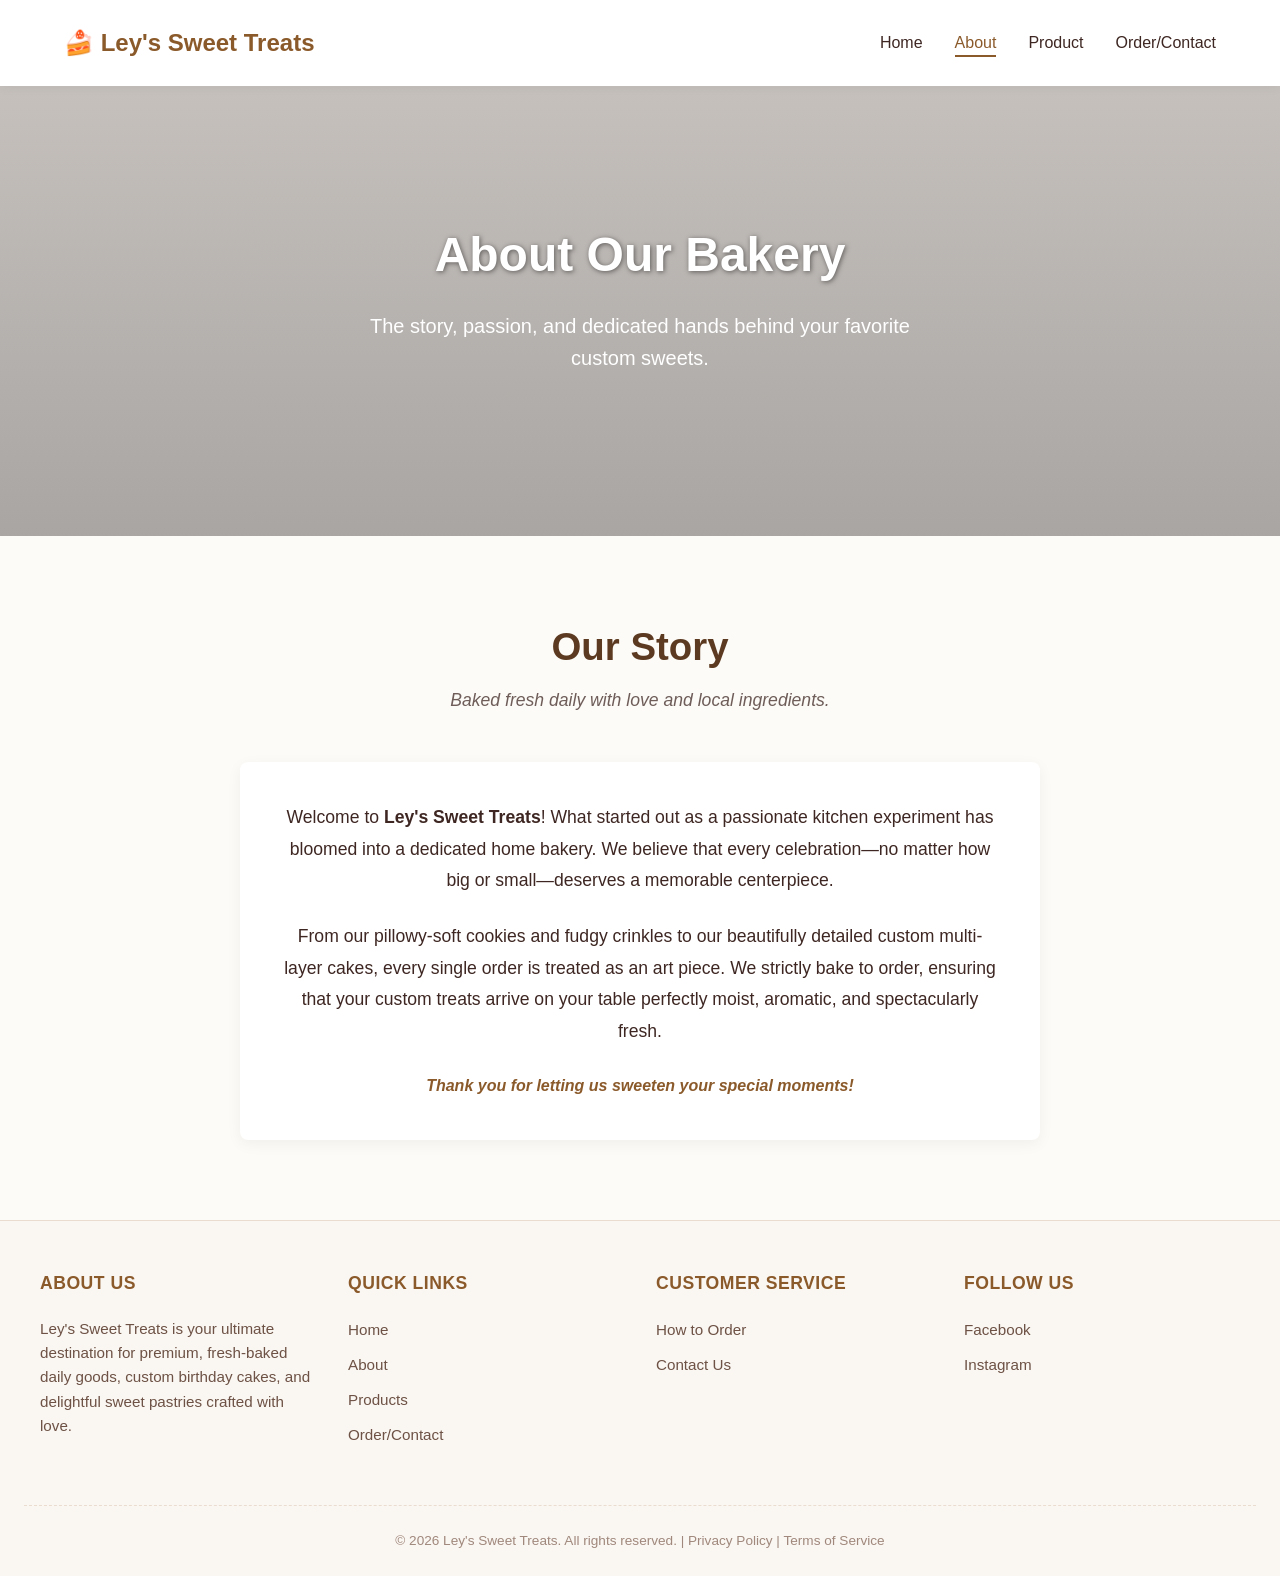
==== about.html @ 50388822 "Add files via upload" ====
<!DOCTYPE html>
<html lang="en">
<head>
    <meta charset="UTF-8">
    <meta name="viewport" content="width=device-width, initial-scale=1.0">
    <title>About Us - Ley's Sweet Treats</title>
    <link rel="stylesheet" href="Midterm.css">
</head>
<body>

    <header class="main-header">
        <div class="logo">🍰 Ley's Sweet Treats</div>
        <nav class="main-nav">
            <ul>
                <li><a href="Midterm.html">Home</a></li>
                <li><a href="about.html" class="active">About</a></li>
                <li><a href="services.html">Product</a></li>
                <li><a href="contact.html">Order/Contact</a></li>
            </ul>
        </nav>
    </header>

    <section class="hero-section">
        <article class="hero-content">
            <h1>About Our Bakery</h1>
            <p>The story, passion, and dedicated hands behind your favorite custom sweets.</p>
        </article>
    </section>

    <main>
        <section class="menu-section">
            <h2>Our Story</h2>
            <p class="menu-subtitle">Baked fresh daily with love and local ingredients.</p>
            
            <div class="form-container" style="text-align: center; max-width: 800px; line-height: 1.8;">
                <p style="margin-bottom: 1.5rem; font-size: 1.1rem;">
                    Welcome to <strong>Ley's Sweet Treats</strong>! What started out as a passionate kitchen experiment has bloomed into a dedicated home bakery. We believe that every celebration—no matter how big or small—deserves a memorable centerpiece.
                </p>
                <p style="margin-bottom: 1.5rem; font-size: 1.1rem;">
                    From our pillowy-soft cookies and fudgy crinkles to our beautifully detailed custom multi-layer cakes, every single order is treated as an art piece. We strictly bake to order, ensuring that your custom treats arrive on your table perfectly moist, aromatic, and spectacularly fresh.
                </p>
                <p style="font-style: italic; color: var(--primary-color); font-weight: 600;">
                    Thank you for letting us sweeten your special moments!
                </p>
            </div>
        </section>
    </main>

<footer class="main-footer">
    <div class="footer-container">
        
        <div class="footer-column">
            <h3>About Us</h3>
            <p>Ley's Sweet Treats is your ultimate destination for premium, fresh-baked daily goods, custom birthday cakes, and delightful sweet pastries crafted with love.</p>
        </div>

        <div class="footer-column">
            <h3>Quick Links</h3>
            <ul>
                <li><a href="Midterm.html">Home</a></li>
                <li><a href="about.html">About</a></li>
                <li><a href="services.html">Products</a></li>
                <li><a href="contact.html">Order/Contact</a></li>
            </ul>
        </div>

        <div class="footer-column">
            <h3>Customer Service</h3>
            <ul>
                <li><a href="howtoorder.html">How to Order</a></li>
                <li><a href="contact.html">Contact Us</a></li>
            </ul>
        </div>

        <div class="footer-column">
            <h3>Follow Us</h3>
            <ul>
                <li><a href="https://facebook.com" target="_blank">Facebook</a></li>
                <li><a href="https://instagram.com" target="_blank">Instagram</a></li>
            </ul>
        </div>

    </div>

    <div class="footer-bottom">
        <p>&copy; 2026 Ley's Sweet Treats. All rights reserved. | Privacy Policy | Terms of Service</p>
    </div>
</footer>

</body>
</html>
---- Midterm.css ----
:root {
    --primary-color: #8B5A2B;   
    --accent-color: #D2B48C;     
    --accent-dark: #5C3A21;   
    --bg-light: #FDFBF7;         
    --bg-card: #FFFFFF;
    --text-main: #3E2723;        
    --text-muted: #795548;
    --success-color: #4CAF50;
    --border-radius: 8px;
    --transition-speed: 0.3s;
}

* {
    box-sizing: border-box;
    margin: 0;
    padding: 0;
}

body {
    font-family: 'Segoe UI', Tahoma, Geneva, Verdana, sans-serif;
    background-color: var(--bg-light);
    color: var(--text-main);
    line-height: 1.6;
}

.main-header {
    background-color: var(--bg-card);
    display: flex;
    justify-content: space-between;
    align-items: center;
    padding: 1.5rem 5%;
    box-shadow: 0 2px 10px rgba(0, 0, 0, 0.05);
    position: sticky;
    top: 0;
    z-index: 1000;
}

.logo {
    font-size: 1.5rem;
    font-weight: bold;
    color: var(--primary-color);
}

.main-nav ul {
    list-style: none;
    display: flex;
    gap: 2rem;
}

.main-nav a {
    text-decoration: none;
    color: var(--text-main);
    font-weight: 500;
    transition: color var(--transition-speed);
}

.main-nav a:hover,
.main-nav a.active {
    color: var(--primary-color);
    border-bottom: 2px solid var(--primary-color);
    padding-bottom: 4px;
}

.hero-section {
    background: linear-gradient(rgba(160, 153, 149, 0.6), rgba(133, 129, 127, 0.7)), 
                url('Lhey.jpg') no-repeat center center/cover;
    height: 50vh;
    display: flex;
    align-items: center;
    justify-content: center;
    text-align: center;
    color: #ffffff;
    padding: 0 1rem;
}

.hero-content h1 {
    font-size: 3rem;
    margin-bottom: 1rem;
    text-shadow: 1px 1px 5px rgba(0,0,0,0.5);
}

.hero-content p {
    font-size: 1.25rem;
    max-width: 600px;
    margin: 0 auto 2rem auto;
}

.cta-btn {
    display: inline-block;
    background-color: var(--primary-color);
    color: #ffffff;
    padding: 0.8rem 2rem;
    text-decoration: none;
    border-radius: var(--border-radius);
    font-weight: bold;
    transition: background-color var(--transition-speed);
}

.cta-btn:hover {
    background-color: var(--accent-dark);
}

.menu-section {
    padding: 5rem 5%;
    max-width: 1200px;
    margin: 0 auto;
}

.menu-section h2 {
    text-align: center;
    font-size: 2.4rem;
    margin-bottom: 0.5rem;
    color: var(--accent-dark);
}

.menu-subtitle {
    text-align: center;
    color: var(--text-muted);
    font-style: italic;
    margin-bottom: 3rem;
    font-size: 1.1rem;
}

.menu-grid {
    display: grid;
    grid-template-columns: repeat(auto-fit, minmax(280px, 1fr));
    gap: 2rem;
}

.menu-card {
    background-color: var(--bg-card);
    border-radius: var(--border-radius);
    overflow: hidden;
    box-shadow: 0 4px 12px rgba(92, 58, 33, 0.06);
    display: flex;
    flex-direction: column;
    border: 1px solid rgba(210, 180, 140, 0.3);
    transition: transform var(--transition-speed), box-shadow var(--transition-speed);
}

.menu-card:hover {
    transform: translateY(-4px);
    box-shadow: 0 8px 20px rgba(92, 58, 33, 0.12);
}

.card-image img {
    width: 100%;
    height: 200px;
    object-fit: cover;
}

.card-content {
    padding: 1.5rem;
    display: flex;
    flex-direction: column;
    flex-grow: 1;
}

.card-header {
    display: flex;
    justify-content: space-between;
    align-items: baseline;
    margin-bottom: 0.75rem;
}

.menu-card h3 {
    font-size: 1.3rem;
    color: var(--accent-dark);
    font-weight: 600;
}

.card-content .price {
    font-size: 1.4rem;
    font-weight: 700;
    color: var(--primary-color);
    padding: 0;
}

.card-content .description {
    color: var(--text-muted);
    font-size: 0.95rem;
    line-height: 1.5;
    margin-bottom: 1.5rem;
    flex-grow: 1; 
}

.menu-btn {
    background-color: transparent;
    border: 1px solid var(--primary-color);
    color: var(--primary-color);
    padding: 0.6rem 1rem;
    border-radius: var(--border-radius);
    font-weight: 600;
    cursor: pointer;
    font-size: 0.95rem;
    transition: all var(--transition-speed);
}

.menu-btn:hover {
    background-color: var(--primary-color);
    color: #ffffff;
}

.form-section {
    background-color: #F4EFE6; 
    padding: 5rem 5%;
}

.form-section h2 {
    text-align: center;
    font-size: 2.2rem;
    margin-bottom: 2.5rem;
    color: var(--accent-dark);
}

.form-container {
    max-width: 650px;
    margin: 0 auto;
    background-color: var(--bg-card);
    padding: 2.5rem;
    border-radius: var(--border-radius);
    box-shadow: 0 4px 15px rgba(0,0,0,0.05);
}

.form-group {
    margin-bottom: 1.5rem;
}

.form-group label, 
.radio-label {
    display: block;
    margin-bottom: 0.5rem;
    font-weight: 600;
    color: var(--text-main);
}

.form-group input[type="text"],
.form-group input[type="email"],
.form-group textarea {
    width: 100%;
    padding: 0.75rem;
    border: 1px solid var(--accent-color);
    border-radius: var(--border-radius);
    background-color: var(--bg-light);
    font-family: inherit;
    font-size: 1rem;
    transition: outline var(--transition-speed), border-color var(--transition-speed);
}

.form-group input:focus,
.form-group textarea:focus {
    outline: none;
    border-color: var(--primary-color);
    box-shadow: 0 0 0 3px rgba(139, 90, 43, 0.15);
}

.radio-group {
    display: flex;
    flex-direction: column;
    gap: 0.5rem;
    margin-top: 0.5rem;
}

@media (min-width: 480px) {
    .radio-group {
        flex-direction: row;
        gap: 1.5rem;
    }
}

.radio-group label {
    display: inline;
    font-weight: normal;
    margin-left: 0.3rem;
    cursor: pointer;
}

.radio-group input[type="radio"] {
    accent-color: var(--primary-color);
    cursor: pointer;
}

.submit-btn {
    width: 100%;
    background-color: var(--primary-color);
    color: #ffffff;
    border: none;
    padding: 1rem;
    font-size: 1.1rem;
    font-weight: bold;
    border-radius: var(--border-radius);
    cursor: pointer;
    transition: background-color var(--transition-speed);
}

.submit-btn:hover {
    background-color: var(--accent-dark);
}

.main-footer {
    background-color: #faf6f2; 
    color: #5c4033; 
    padding: 3rem 1.5rem 1.5rem 1.5rem;
    font-family: 'Segoe UI', Tahoma, Geneva, Verdana, sans-serif;
    border-top: 1px solid #ebdcd0; 
}

.footer-container {
    display: flex;
    justify-content: space-between;
    gap: 2rem;
    max-width: 1200px;
    margin: 0 auto;
    flex-wrap: wrap;
}

.footer-column {
    flex: 1;
    min-width: 200px;
}

.footer-column h3 {
    color: #8b5a2b; 
    font-size: 1.1rem;
    margin-bottom: 1.2rem;
    text-transform: uppercase;
    letter-spacing: 0.5px;
    font-weight: 700;
}

.footer-column p {
    font-size: 0.95rem;
    line-height: 1.6;
    color: #6d5245;
}

.footer-column ul {
    list-style: none;
    padding: 0;
    margin: 0;
}

.footer-column ul li {
    margin-bottom: 0.6rem;
}

.footer-column ul li a {
    color: #6d5245;
    text-decoration: none;
    font-size: 0.95rem;
    transition: color 0.2s ease, padding-left 0.2s ease;
}

.footer-column ul li a:hover {
    color: #8b5a2b; 
    padding-left: 4px; 
}


.footer-bottom {
    margin-top: 3rem;
    padding-top: 1.5rem;
    border-top: 1px dashed #ebdcd0;
    text-align: center;
}

.footer-bottom p {
    font-size: 0.85rem;
    color: #a0887c;
}
@media (max-width: 768px) {
    .footer-container {
        flex-direction: column;
        gap: 2.5rem;
    }
}

@media (max-width: 768px) {
    .main-header {
        flex-direction: column;
        gap: 1rem;
        padding: 1rem;
    }

    .main-nav ul {
        gap: 1rem;
    }

    .hero-content h1 {
        font-size: 2.2rem;
    }

    .pricing-card.featured {
        transform: none; 
    }

    .form-container {
        padding: 1.5rem;
    }
}

.contact-page-container {
    display: flex;
    gap: 2rem;
    max-width: 1200px;
    margin: 3rem auto;
    padding: 0 1.5rem;
    align-items: flex-start;
}

.contact-form-card, .contact-info-card {
    background: rgba(255, 255, 255, 0.95);
    border-radius: 16px;
    padding: 2.5rem;
    box-shadow: 0 8px 32px rgba(0, 0, 0, 0.05);
}

.contact-form-card {
    flex: 1.5; 
}

.contact-info-card {
    flex: 1;
}

.input-field-group {
    display: flex;
    flex-direction: column;
    margin-bottom: 1.5rem;
}

.input-field-group label {
    font-weight: 600;
    margin-bottom: 0.5rem;
    color: #4a3321;
}

.input-field-group input, .input-field-group textarea {
    padding: 0.8rem 1rem;
    border: 1px solid #d4c5b9;
    border-radius: 8px;
    background-color: #faf8f5;
    font-size: 1rem;
    color: #333;
    transition: all 0.2s ease;
}

.input-field-group input:focus, .input-field-group textarea:focus {
    outline: none;
    border-color: #a07855;
    background-color: #fff;
    box-shadow: 0 0 0 3px rgba(160, 120, 85, 0.1);
}

.contact-method-container {
    margin: 2rem 0;
    border-top: 1px dashed #e1d6cd;
    padding-top: 1.5rem;
}

.method-title {
    display: block;
    font-weight: 600;
    margin-bottom: 1rem;
    color: #4a3321;
}

.radio-options-row {
    display: flex;
    gap: 1.5rem;
    flex-wrap: wrap;
}

.radio-label {
    display: flex;
    align-items: center;
    gap: 0.5rem;
    cursor: pointer;
    font-size: 0.95rem;
}

.send-request-btn {
    background-color: #4a3321;
    color: #fff;
    border: none;
    padding: 1rem 2rem;
    font-size: 1rem;
    font-weight: 600;
    border-radius: 8px;
    cursor: pointer;
    width: 100%;
    transition: background-color 0.2s ease;
}

.send-request-btn:hover {
    background-color: #65462e;
}

.contact-info-card h2 {
    font-family: 'Georgia', serif;
    font-style: italic;
    color: #4a3321;
    font-size: 2rem;
    margin-bottom: 2rem;
}

.info-block {
    margin-bottom: 1.8rem;
}

.info-block h3 {
    font-size: 1rem;
    text-transform: uppercase;
    letter-spacing: 0.5px;
    color: #8c6d53;
    margin-bottom: 0.3rem;
}

.info-block p {
    font-size: 1.05rem;
    color: #555;
    line-height: 1.5;
}

.social-button-group {
    display: flex;
    gap: 1rem;
    margin-top: 2rem;
}

.social-badge {
    flex: 1;
    text-align: center;
    padding: 0.7rem;
    border-radius: 20px;
    text-decoration: none;
    font-weight: 600;
    font-size: 0.9rem;
    transition: transform 0.2s ease;
}

.social-badge:hover {
    transform: translateY(-2px);
}

.btn-fb { background-color: #f7dcdb; color: #b05a5a; }
.btn-ig { background-color: #f5e4dc; color: #c46b45; }

@media (max-width: 768px) {
    .contact-page-container {
        flex-direction: column;
    }
    .contact-form-card, .contact-info-card {
        width: 100%;
    }
}
.form-title {
    font-family: 'Segoe UI', Tahoma, Geneva, Verdana, sans-serif;
    color: #8b5a2b;
    font-size: 2.2rem;
    font-weight: 700;
    text-align: center;
    margin-bottom: 2rem;
}

.send-request-btn {
    background-color: #8b5a2b;
    color: #fff;
    border: none;
    padding: 1rem 2rem;
    font-size: 1.1rem;
    font-weight: 600;
    border-radius: 8px;
    cursor: pointer;
    width: 100%;
    transition: background-color 0.2s ease;
}

.send-request-btn:hover {
    background-color: #6e441f;
}

.bakery-menu-selection {
    background: #fdfbf9;
    border: 1px solid #ebdcd0;
    border-radius: 12px;
    padding: 1.5rem;
    margin-bottom: 2rem;
}
.selection-title {
    display: block;
    font-size: 1.15rem;
    font-weight: 700;
    color: #8b5a2b;
    margin-bottom: 1.2rem;
    border-bottom: 2px dashed #f2ece6;
    padding-bottom: 0.4rem;
}
.menu-selection-row {
    display: flex;
    justify-content: space-between;
    align-items: center;
    background: #ffffff;
    border: 1px solid #f2ece6;
    border-radius: 10px;
    padding: 0.8rem 1.2rem;
    margin-bottom: 0.8rem;
}
.item-meta {
    display: flex;
    align-items: center;
    gap: 1rem;
}
.thumb-img {
    width: 55px;
    height: 55px;
    object-fit: cover;
    border-radius: 8px;
    border: 1px solid #ebdcd0;
}
.text-details h4 {
    margin: 0;
    font-size: 1rem;
    color: #4a3321;
}
.item-unit-price {
    font-size: 0.9rem;
    color: #8b5a2b;
    font-weight: 700;
}
.counter-box {
    display: flex;
    align-items: center;
    background: #fdfbf9;
    border: 1px solid #d4c5b9;
    border-radius: 20px;
    overflow: hidden;
    height: 36px;
}
.qty-btn {
    background: none;
    border: none;
    width: 32px;
    height: 100%;
    font-size: 1.1rem;
    font-weight: 600;
    color: #8b5a2b;
    cursor: pointer;
}
.qty-btn:hover {
    background-color: #f2ece6;
}
.counter-box input[type="number"] {
    width: 38px;
    border: none;
    background: none;
    text-align: center;
    font-size: 0.95rem;
    font-weight: 700;
}
.total-summary-row {
    display: flex;
    justify-content: space-between;
    align-items: center;
    margin-top: 1.5rem;
    padding-top: 1rem;
    border-top: 1px solid #f2ece6;
    font-size: 1.1rem;
    color: #4a3321;
    font-weight: 600;
}
.total-summary-row strong {
    font-size: 1.4rem;
    color: #8b5a2b;
}

:root {
    --bakery-pink: #f7d6d0;
    --bakery-pink-dark: #e8a598;
    --bakery-gold: #dfab6c;
    --cream-bg: #fffbf7;
    --espresso: #3a2e2b;
    --text-muted: #6e5d59;
    --shadow-soft: 0 10px 30px rgba(58, 46, 43, 0.05);
}

.order-guide-container {
    max-width: 1000px;
    margin: 40px auto;
    padding: 0 20px;
    font-family: 'Segoe UI', Tahoma, Geneva, Verdana, sans-serif;
    color: var(--espresso);
    background-color: var(--cream-bg);
}

.order-guide-container h2 {
    text-align: center;
    font-size: 2.2rem;
    color: var(--espresso);
    margin-bottom: 40px;
    position: relative;
}

.order-guide-container h2::after {
    content: '🍰';
    display: block;
    font-size: 1.2rem;
    margin-top: 8px;
}

.order-steps-grid {
    display: grid;
    grid-template-columns: repeat(auto-fit, minmax(220px, 1fr));
    gap: 25px;
    margin-bottom: 60px;
}

.step-card {
    background: #ffffff;
    border: 1px solid rgba(232, 165, 152, 0.2);
    border-radius: 16px;
    padding: 30px 20px;
    text-align: center;
    box-shadow: var(--shadow-soft);
    transition: transform 0.3s ease, box-shadow 0.3s ease;
    position: relative;
}

.step-card:hover {
    transform: translateY(-5px);
    box-shadow: 0 15px 35px rgba(232, 165, 152, 0.15);
}

.step-number {
    display: inline-block;
    background-color: var(--bakery-pink);
    color: var(--espresso);
    font-weight: 700;
    font-size: 0.9rem;
    padding: 6px 16px;
    border-radius: 20px;
    text-transform: uppercase;
    letter-spacing: 1px;
    margin-bottom: 15px;
}

.step-card h3 {
    font-size: 1.25rem;
    margin-bottom: 12px;
    color: var(--espresso);
}

.step-card p {
    font-size: 0.95rem;
    line-height: 1.6;
    color: var(--text-muted);
    margin: 0;
}

.timeline-section {
    background: #ffffff;
    padding: 40px;
    border-radius: 20px;
    box-shadow: var(--shadow-soft);
    margin-bottom: 40px;
    border-left: 5px solid var(--bakery-gold);
}

.timeline-section h3 {
    font-size: 1.6rem;
    margin-top: 0;
    margin-bottom: 25px;
    color: var(--espresso);
}

.timeline-table-wrapper {
    overflow-x: auto;
}

.timeline-table {
    width: 100%;
    border-collapse: collapse;
    text-align: left;
}

.timeline-table th {
    background-color: #fff5f2;
    color: var(--espresso);
    font-weight: 600;
    padding: 15px;
    border-bottom: 2px solid var(--bakery-pink);
}

.timeline-table td {
    padding: 15px;
    border-bottom: 1px solid #f2ece9;
    color: var(--text-muted);
    font-size: 0.95rem;
    line-height: 1.5;
}

.timeline-table tr:last-child td {
    border-bottom: none;
}

.order-warning-box {
    background-color: #fff9f3;
    border: 1px dashed var(--bakery-gold);
    border-left: 4px solid var(--bakery-gold);
    border-radius: 12px;
    padding: 20px 25px;
    margin-top: 30px;
    display: flex;
    align-items: flex-start;
    gap: 15px;
}

.order-warning-box span {
    font-size: 1.5rem;
    line-height: 1;
}

.order-warning-box p {
    margin: 0;
    font-size: 0.95rem;
    line-height: 1.6;
    color: var(--espresso);
}

.order-warning-box strong {
    color: var(--espresso);
}

@media (max-width: 600px) {
    .order-steps-grid {
        grid-template-columns: 1fr;
    }
    
    .timeline-section {
        padding: 20px;
    }
    
    .timeline-table th, 
    .timeline-table td {
        padding: 10px;
        font-size: 0.85rem;
    }
}
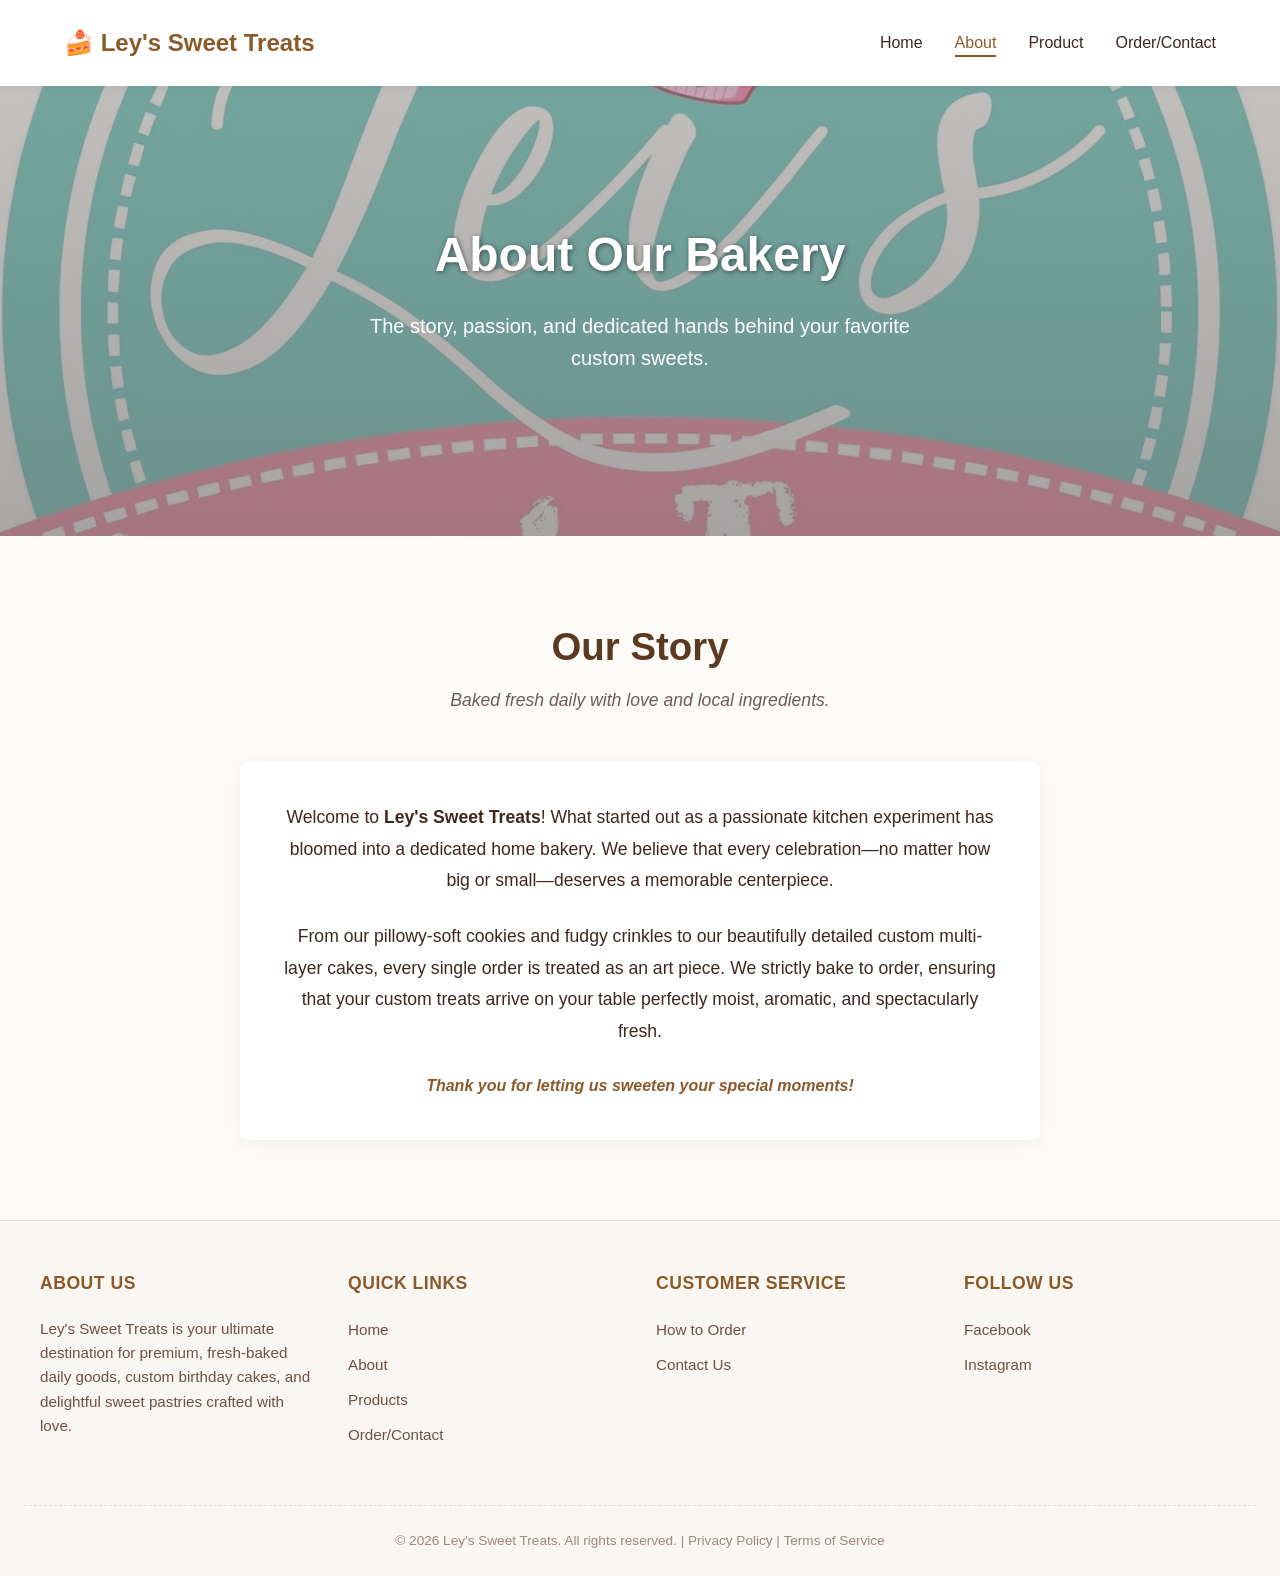
==== commit 4f1d71d9: "Update about.html" ====
--- a/about.html
+++ b/about.html
@@ -12,7 +12,7 @@
         <div class="logo">🍰 Ley's Sweet Treats</div>
         <nav class="main-nav">
             <ul>
-                <li><a href="Midterm.html">Home</a></li>
+                <li><a href="index.html">Home</a></li>
                 <li><a href="about.html" class="active">About</a></li>
                 <li><a href="services.html">Product</a></li>
                 <li><a href="contact.html">Order/Contact</a></li>
@@ -88,4 +88,4 @@
 </footer>
 
 </body>
-</html>+</html>
